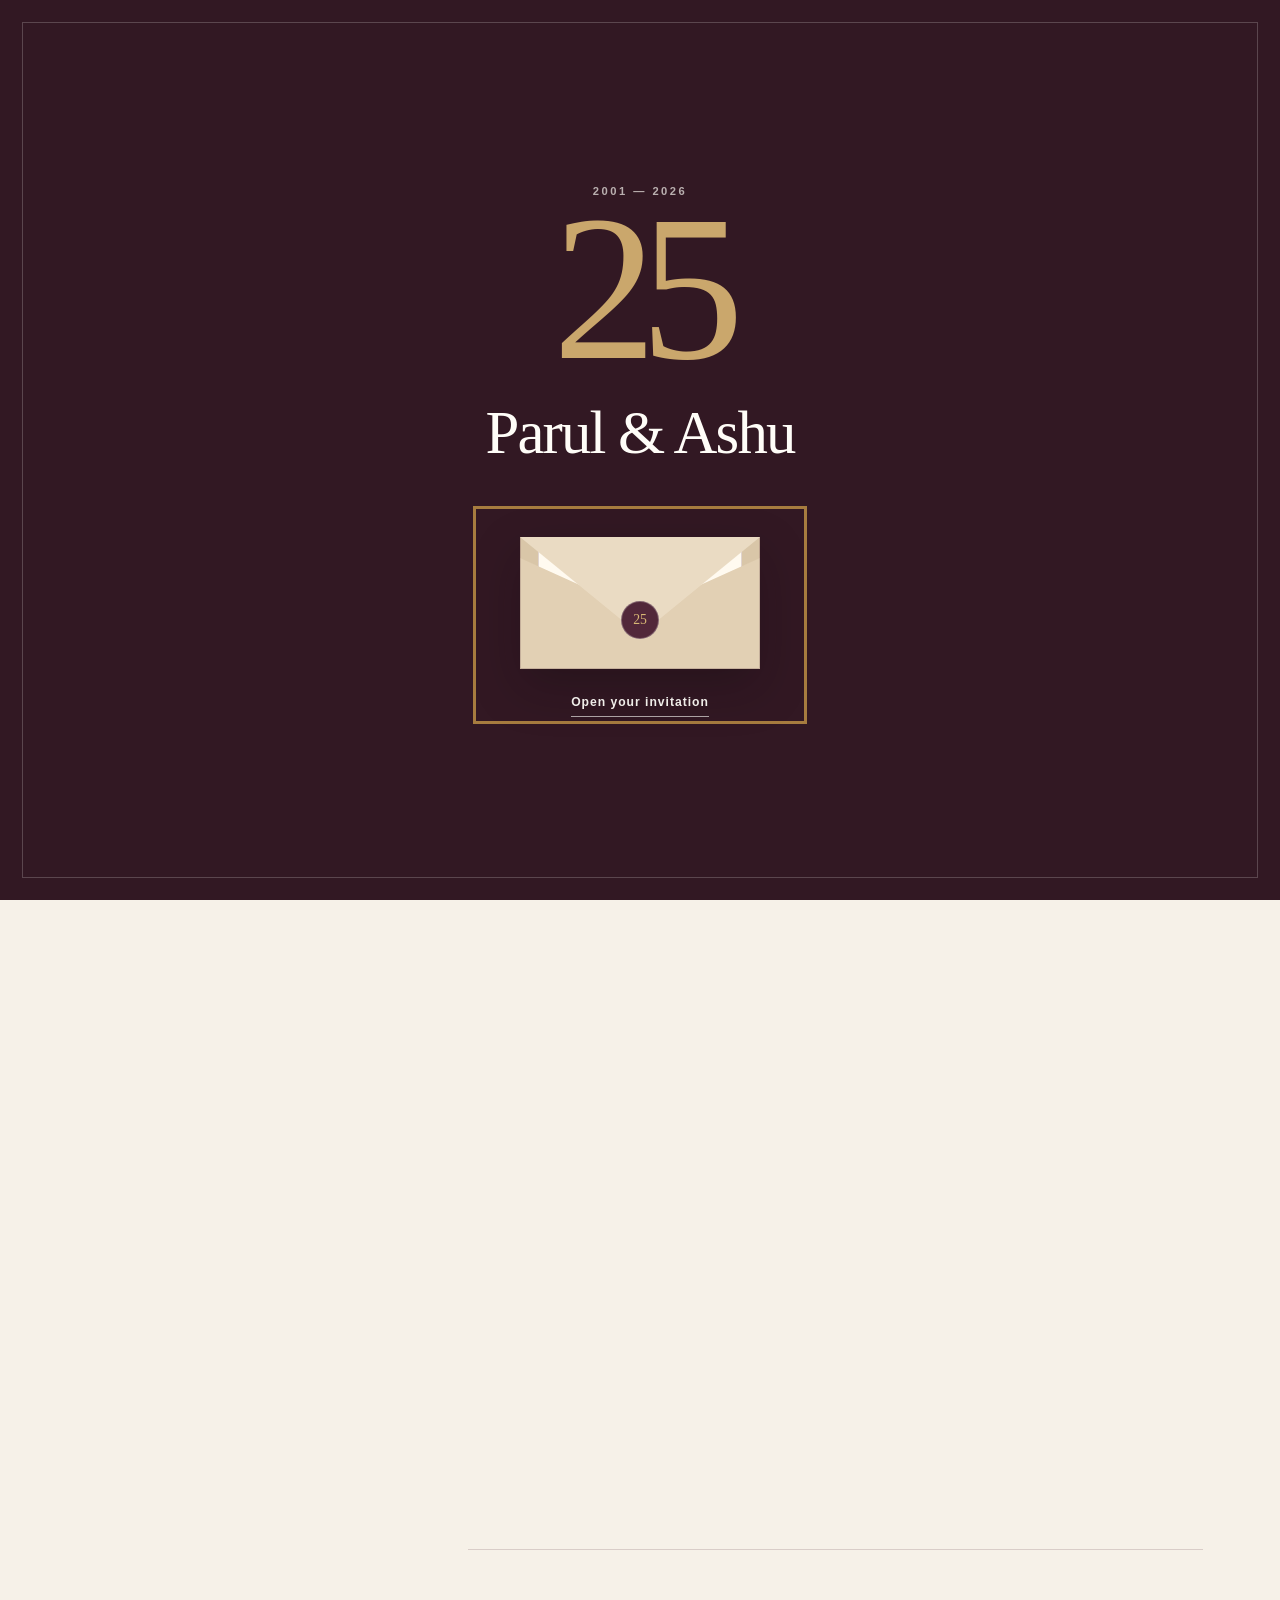
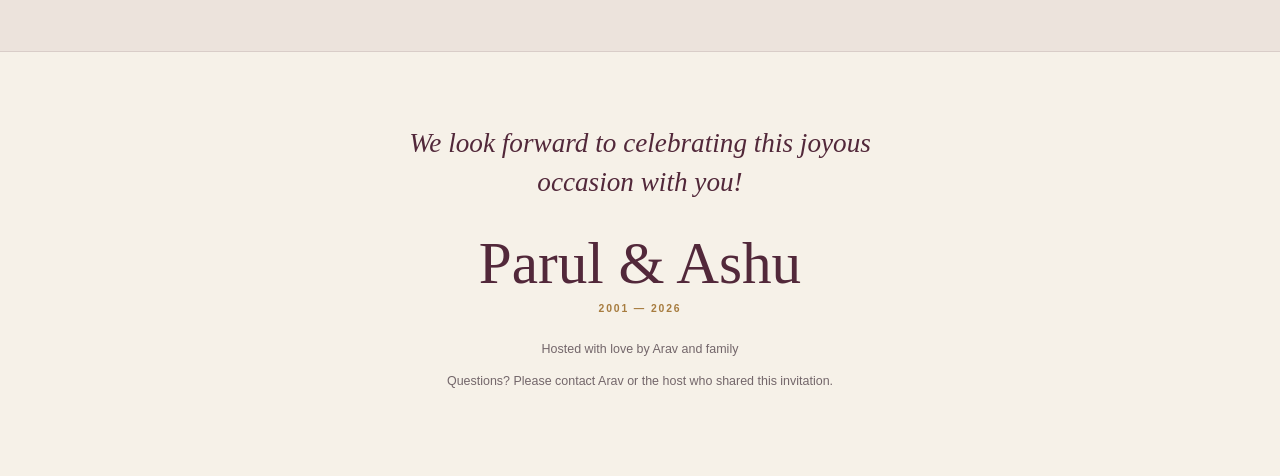
==== index.html @ 301b46ca "Simplify RSVP copy and format phone input" ====
<!doctype html>
<html lang="en">
  <head>
    <meta charset="UTF-8" />
    <meta
      http-equiv="Content-Security-Policy"
      content="default-src 'self'; script-src 'self'; style-src 'self'; font-src 'self'; img-src 'self' data: https:; media-src 'self'; connect-src 'self' https://*.supabase.co; object-src 'none'; frame-src 'none'; base-uri 'none'; form-action 'none'; upgrade-insecure-requests"
    />
    <meta name="viewport" content="width=device-width, initial-scale=1" />
    <meta name="theme-color" content="#52283a" />
    <meta name="color-scheme" content="light" />
    <meta name="referrer" content="no-referrer" />
    <meta name="robots" content="noindex, nofollow, noarchive" />
    <meta
      name="description"
      content="Celebrate Parul and Ashu's twenty-fifth wedding anniversary with family and friends."
    />
    <link rel="canonical" href="https://aravtewari.github.io/anniversary-invitation/" />
    <meta property="og:type" content="website" />
    <meta property="og:url" content="https://aravtewari.github.io/anniversary-invitation/" />
    <meta property="og:title" content="Parul &amp; Ashu | 25th Wedding Anniversary" />
    <meta property="og:description" content="Join us in Fremont to celebrate twenty-five years together." />
    <meta property="og:image" content="https://aravtewari.github.io/anniversary-invitation/assets/og.png" />
    <meta property="og:image:width" content="1200" />
    <meta property="og:image:height" content="630" />
    <meta property="og:image:alt" content="25 Years of Love — A Silver Jubilee Celebration" />
    <meta name="twitter:card" content="summary_large_image" />
    <meta name="twitter:title" content="Parul &amp; Ashu | 25th Wedding Anniversary" />
    <meta name="twitter:description" content="Join us in Fremont to celebrate twenty-five years together." />
    <meta name="twitter:image" content="https://aravtewari.github.io/anniversary-invitation/assets/og.png" />
    <meta name="twitter:image:alt" content="25 Years of Love — A Silver Jubilee Celebration" />
    <title>Parul &amp; Ashu | 25th Wedding Anniversary</title>
    <link rel="icon" href="./assets/favicon.svg" type="image/svg+xml" />
    <link rel="stylesheet" href="./styles.css?v=20260911-11" />
    <script src="./site-config.js?v=20260911-12" defer></script>
    <script src="./app.js?v=20260911-12" defer></script>
  </head>
  <body class="is-locked">
    <a class="skip-link" href="#main-content">Skip to invitation</a>

    <div class="invitation-gate" id="invitation-gate" role="dialog" aria-modal="true" aria-labelledby="gate-title">
      <p class="gate-year">2001 — 2026</p>
      <p class="gate-number" aria-hidden="true">25</p>
      <h1 class="gate-title" id="gate-title">Parul &amp; Ashu</h1>
      <button class="gate-button" id="open-invitation" type="button">
        <span class="envelope-visual" aria-hidden="true">
          <span class="envelope-back"></span>
          <span class="envelope-card"><strong>25</strong><small>years</small></span>
          <span class="envelope-flap"></span>
          <span class="envelope-front"></span>
          <span class="envelope-seal">25</span>
        </span>
        <span class="gate-button-label" id="gate-family">Open your invitation</span>
      </button>
    </div>

    <header class="site-header" id="site-header">
      <a class="brand" href="#top" aria-label="Parul and Ashu anniversary invitation home">
        <span>Parul &amp; Ashu</span>
        <small>25 years</small>
      </a>
      <nav aria-label="Invitation navigation">
        <a href="#details">Details</a>
        <a class="nav-rsvp" href="#rsvp" data-rsvp-link>RSVP</a>
      </nav>
    </header>

    <audio id="background-music" src="./assets/manwa-laage-guitar.mp3" preload="metadata"></audio>

    <main id="main-content" tabindex="-1">
      <section class="hero" id="top" aria-labelledby="hero-title">
        <div class="hero-grid">
          <div class="hero-copy reveal is-visible">
            <p class="personal-greeting" id="personal-greeting">Dear Family &amp; Friends,</p>
            <p class="hero-intro">Please join us to celebrate the</p>
            <div class="anniversary-heading">
              <h1 class="anniversary-title" id="hero-title">
                <span class="anniversary-number">25<sup>th</sup></span>
                <span class="anniversary-word">anniversary</span>
              </h1>
              <p class="anniversary-of">of</p>
              <p class="hero-couple">
                <span data-config="partner1">Parul</span>
                <span class="ampersand">&amp;</span>
                <span data-config="partner2">Ashu</span>
              </p>
            </div>
            <p class="hero-deck" data-config="invitationMessage">
              Having you with us will make this milestone truly complete. Please join us as we celebrate twenty-five years of love, laughter, and lifelong friendships.
            </p>
            <p class="hero-date">
              <span data-config="dateLabel">Sunday, December 20, 2026</span>
              <span aria-hidden="true">·</span>
              <span data-config="timeLabel">5:30 PM Pacific Time</span>
            </p>
            <div class="hero-actions">
              <a class="button button-primary" href="#rsvp" data-rsvp-link>RSVP</a>
              <a class="text-link" href="#details">View details</a>
            </div>
          </div>

          <figure class="portrait-stage reveal is-visible">
            <div class="portrait-frame">
              <img id="couple-photo" alt="" hidden />
              <div class="portrait-placeholder" id="portrait-placeholder" aria-hidden="true">
                <strong>25</strong>
                <span>years together</span>
              </div>
            </div>
            <figcaption>
              <span data-config="weddingYear">2001</span>
              <span aria-hidden="true">—</span>
              <span data-config="celebrationYear">2026</span>
            </figcaption>
          </figure>
        </div>
      </section>

      <section class="details section" id="details" aria-labelledby="details-title">
        <div class="section-heading reveal">
          <p class="eyebrow">The celebration</p>
          <h2 id="details-title">What you should know</h2>
        </div>

        <div class="event-facts reveal">
          <article>
            <p class="fact-label">When</p>
            <h3 id="event-date">Sunday&#10;December 20, 2026</h3>
            <p data-config="timeLabel">5:30 PM Pacific Time</p>
            <a class="detail-action" id="calendar-link" href="" hidden>Add to calendar</a>
          </article>
          <article>
            <p class="fact-label">Where</p>
            <h3 data-config="venueName">Royale Sakoon, Fremont</h3>
            <p data-config="venueAddress">5200 Mowry Ave Suite K, Fremont, CA 94538</p>
            <a class="detail-action" id="maps-link" href="" hidden>Open in Maps</a>
          </article>
          <article>
            <p class="fact-label">Attire</p>
            <h3>Festive elegance</h3>
            <p>
              Women: <span data-config="dressCodeWomen">Cocktail sarees or lehengas.</span><br />
              Men: <span data-config="dressCodeMen">Western formal — suits or dinner jackets.</span>
            </p>
          </article>
        </div>

        <div class="schedule" id="evening">
          <div class="schedule-heading reveal">
            <p class="eyebrow">Evening plan</p>
          </div>
          <ol class="timeline" id="timeline"></ol>
        </div>
      </section>

      <section class="rsvp section" id="rsvp" aria-labelledby="rsvp-title">
        <div class="rsvp-card reveal">
          <div class="rsvp-heading">
            <p class="eyebrow">Kindly reply</p>
            <h2 id="rsvp-title">Will you celebrate with us?</h2>
            <p data-config="rsvpDeadline">Please reply at your earliest convenience.</p>
          </div>

          <div class="invite-context" id="invite-context" hidden>
            <span id="invite-context-copy"></span>
            <button id="use-general-form" type="button">This is not my invitation</button>
          </div>

          <form class="rsvp-form" id="rsvp-form">
            <div class="form-grid">
              <div class="form-field form-field-wide">
                <label for="response-name">Your name or family name</label>
                <input
                  id="response-name"
                  name="name"
                  type="text"
                  maxlength="120"
                  autocomplete="name"
                  placeholder="Guest &amp; Family"
                  required
                />
              </div>

              <fieldset class="form-field form-field-wide attendance-field">
                <legend>Will you attend?</legend>
                <div class="attendance-options">
                  <label>
                    <input type="radio" name="attending" value="yes" required />
                    <span>Yes, we'll be there</span>
                  </label>
                  <label>
                    <input type="radio" name="attending" value="no" />
                    <span>No, we can't make it</span>
                  </label>
                </div>
              </fieldset>

              <div class="form-field form-field-wide" id="party-size-field" hidden>
                <label for="party-size">Number attending</label>
                <input id="party-size" name="partySize" type="number" min="1" max="7" inputmode="numeric" />
                <small id="party-size-hint">Include yourself.</small>
              </div>

              <div class="form-field">
                <label for="response-email">Email</label>
                <input
                  id="response-email"
                  name="email"
                  type="email"
                  maxlength="254"
                  autocomplete="email"
                  placeholder="you@example.com"
                />
              </div>

              <div class="form-field">
                <label for="response-phone">Mobile phone</label>
                <input
                  id="response-phone"
                  name="phone"
                  type="tel"
                  maxlength="32"
                  autocomplete="tel"
                  placeholder="(408) 555-0123"
                />
              </div>

              <p class="contact-requirement form-field-wide">Please provide an email address or mobile phone number.</p>

              <div class="form-field form-field-wide">
                <label for="guest-message">Message for the hosts <span>Optional</span></label>
                <textarea id="guest-message" name="message" maxlength="1000" rows="4"></textarea>
              </div>
            </div>

            <div class="consent-options">
              <label>
                <input id="sms-opt-in" name="smsOptIn" type="checkbox" />
                <span>
                  Text me up to 3 updates from Parul &amp; Ashu. Message and data rates may apply.
                  Reply STOP to opt out. <a href="./privacy.html">Privacy</a> ·
                  <a href="./sms-terms.html">SMS terms</a>
                </span>
              </label>
            </div>

            <div class="form-trap" aria-hidden="true">
              <label for="website">Leave this field empty</label>
              <input id="website" name="website" type="text" tabindex="-1" autocomplete="off" />
            </div>

            <button class="button button-primary rsvp-submit" id="rsvp-submit" type="submit">
              Send RSVP <span aria-hidden="true">→</span>
            </button>
          </form>

          <p class="rsvp-status" id="rsvp-status" role="status" aria-live="polite" hidden></p>
          <p class="rsvp-disclosure">
            Your response is private and available only to the celebration hosts. We use your contact details
            only to manage this event and the updates you request.
          </p>
        </div>
      </section>
    </main>

    <footer>
      <p class="footer-closing">We look forward to celebrating this joyous occasion with you!</p>
      <p class="footer-names"><span data-config="partner1">Parul</span> &amp; <span data-config="partner2">Ashu</span></p>
      <p class="footer-year"><span data-config="weddingYear">2001</span> — <span data-config="celebrationYear">2026</span></p>
      <p data-config="hostedBy">Hosted with love by Arav and family</p>
      <p data-config="contactText">Questions? Please contact Arav or the host who shared this invitation.</p>
    </footer>

    <noscript>
      <div class="noscript-notice">
        This invitation needs JavaScript for personalization and RSVP. Please contact the host to reply.
      </div>
    </noscript>
  </body>
</html>
---- styles.css ----
@font-face {
  font-family: "Pinyon Script";
  src: url("./assets/fonts/pinyon-script.ttf") format("truetype");
  font-style: normal;
  font-weight: 400;
  font-display: swap;
}

:root {
  --ivory: #f6f1e8;
  --paper: #fffdf8;
  --plum: #52283a;
  --plum-dark: #321823;
  --rose: #935b6c;
  --gold: #a77c3f;
  --ink: #231b1e;
  --muted: #73666a;
  --line: rgba(82, 40, 58, 0.18);
  --display: "Iowan Old Style", Baskerville, "Times New Roman", serif;
  --body: "Avenir Next", Avenir, "Helvetica Neue", Arial, sans-serif;
}

* {
  box-sizing: border-box;
}

[hidden] {
  display: none !important;
}

html {
  scroll-behavior: smooth;
  scroll-padding-top: 86px;
}

body {
  min-width: 320px;
  margin: 0;
  background: var(--ivory);
  color: var(--ink);
  font-family: var(--body);
  font-size: 16px;
  line-height: 1.6;
  -webkit-font-smoothing: antialiased;
}

body.is-locked {
  overflow: hidden;
}

button,
input,
textarea {
  font: inherit;
}

button,
a,
input,
textarea {
  -webkit-tap-highlight-color: transparent;
}

a {
  color: inherit;
}

img {
  display: block;
  max-width: 100%;
}

h1,
h2,
h3,
p,
figure {
  margin-top: 0;
}

h1,
h2,
h3 {
  text-wrap: balance;
}

p {
  text-wrap: pretty;
}

:focus-visible {
  outline: 3px solid var(--gold);
  outline-offset: 4px;
}

.skip-link {
  position: fixed;
  top: 12px;
  left: 12px;
  z-index: 1000;
  padding: 10px 14px;
  background: var(--paper);
  color: var(--plum);
  font-weight: 700;
  transform: translateY(-180%);
  transition: transform 160ms ease;
}

.skip-link:focus {
  transform: translateY(0);
}

.invitation-gate {
  position: fixed;
  inset: 0;
  z-index: 900;
  display: grid;
  align-content: center;
  justify-items: center;
  overflow-y: auto;
  padding: 36px 24px;
  background: var(--plum-dark);
  color: var(--paper);
  overscroll-behavior: contain;
  text-align: center;
  transition: opacity 360ms ease, visibility 360ms ease;
}

.invitation-gate::before {
  position: absolute;
  inset: 22px;
  border: 1px solid rgba(255, 253, 248, 0.2);
  content: "";
  pointer-events: none;
}

.invitation-gate.is-open {
  visibility: hidden;
  opacity: 0;
}

.gate-year {
  margin-bottom: 20px;
  color: rgba(255, 253, 248, 0.66);
  font-size: 0.7rem;
  font-weight: 600;
  letter-spacing: 0.22em;
}

.gate-number {
  margin: 0;
  color: #caa76c;
  font-family: var(--display);
  font-size: clamp(8rem, 24vw, 13rem);
  font-weight: 400;
  letter-spacing: -0.08em;
  line-height: 0.66;
}

.gate-title {
  margin: 26px 0 32px;
  color: var(--paper);
  font-family: var(--display);
  font-size: clamp(2.1rem, 6vw, 3.8rem);
  font-weight: 400;
  letter-spacing: -0.03em;
}

.gate-button {
  display: grid;
  width: min(320px, 88vw);
  justify-items: center;
  padding: 0;
  border: 0;
  background: transparent;
  color: var(--paper);
  cursor: pointer;
}

.gate-button:disabled,
.gate-button[aria-disabled="true"] {
  cursor: default;
  opacity: 1;
}

.gate-button-label {
  margin-top: 24px;
  padding-bottom: 4px;
  border-bottom: 1px solid rgba(255, 253, 248, 0.62);
  font-size: 0.76rem;
  font-weight: 700;
  letter-spacing: 0.08em;
  transition: opacity 240ms ease, transform 240ms ease;
}

.envelope-visual {
  position: relative;
  display: block;
  width: 240px;
  height: 156px;
  perspective: 800px;
  filter: drop-shadow(0 18px 24px rgba(10, 3, 7, 0.24));
  transition: transform 220ms ease;
}

.gate-button:not(:disabled):not([aria-disabled="true"]):hover .envelope-visual {
  transform: translateY(-4px);
}

.envelope-back,
.envelope-card,
.envelope-flap,
.envelope-front,
.envelope-seal {
  position: absolute;
  display: block;
}

.envelope-back {
  inset: 24px 0 0;
  z-index: 0;
  border: 1px solid rgba(82, 40, 58, 0.22);
  background: #d9c6a8;
}

.envelope-card {
  top: 34px;
  right: 18px;
  left: 18px;
  z-index: 2;
  display: grid;
  height: 112px;
  align-content: center;
  justify-items: center;
  border: 1px solid rgba(82, 40, 58, 0.18);
  background: #fffaf0;
  color: var(--plum);
  transform: translateY(0);
  transition: transform 640ms cubic-bezier(0.22, 0.72, 0.2, 1);
  transition-delay: 260ms;
}

.envelope-card strong {
  font-family: var(--display);
  font-size: 3.5rem;
  font-weight: 400;
  letter-spacing: -0.07em;
  line-height: 0.76;
}

.envelope-card small {
  margin-top: 9px;
  font-size: 0.55rem;
  font-weight: 700;
  letter-spacing: 0.2em;
  text-transform: uppercase;
}

.envelope-flap {
  top: 24px;
  right: 0;
  left: 0;
  z-index: 4;
  height: 98px;
  background: #eadbc3;
  clip-path: polygon(0 0, 100% 0, 50% 100%);
  transform: rotateX(0deg);
  transform-origin: top center;
}

.envelope-front {
  inset: 24px 0 0;
  z-index: 3;
  border: 1px solid rgba(82, 40, 58, 0.2);
  background: #e2d0b4;
  clip-path: polygon(0 16%, 50% 57%, 100% 16%, 100% 100%, 0 100%);
}

.envelope-seal {
  top: 88px;
  left: 50%;
  z-index: 5;
  display: grid;
  width: 38px;
  height: 38px;
  place-items: center;
  border: 1px solid rgba(255, 253, 248, 0.28);
  border-radius: 50%;
  background: var(--plum);
  color: #d8b875;
  font-family: var(--display);
  font-size: 0.86rem;
  transform: translateX(-50%);
  transition: opacity 180ms ease, transform 180ms ease;
}

.invitation-gate.is-opening .envelope-flap {
  animation: envelope-flap-open 620ms cubic-bezier(0.42, 0, 0.2, 1) forwards;
}

.invitation-gate.is-opening .envelope-card {
  transform: translateY(-74px) rotate(-1deg);
}

.invitation-gate.is-opening .envelope-seal {
  opacity: 0;
  transform: translateX(-50%) scale(0.72);
}

.invitation-gate.is-opening .gate-button-label {
  opacity: 0;
  transform: translateY(8px);
}

@keyframes envelope-flap-open {
  0% {
    z-index: 4;
    transform: rotateX(0deg);
  }

  49% {
    z-index: 4;
  }

  50% {
    z-index: 1;
  }

  100% {
    z-index: 1;
    transform: rotateX(180deg);
  }
}

.site-header {
  position: fixed;
  top: 0;
  right: 0;
  left: 0;
  z-index: 100;
  display: flex;
  min-height: 78px;
  align-items: center;
  justify-content: space-between;
  gap: 24px;
  padding: 12px clamp(20px, 5vw, 72px);
  border-bottom: 1px solid transparent;
  transition: background 180ms ease, border-color 180ms ease;
}

.site-header.is-scrolled {
  border-color: var(--line);
  background: rgba(246, 241, 232, 0.94);
  backdrop-filter: blur(14px);
}

.brand {
  display: grid;
  color: var(--plum);
  line-height: 1;
  text-decoration: none;
}

.brand span {
  font-family: var(--display);
  font-size: 1.35rem;
}

.brand small {
  margin-top: 5px;
  color: var(--muted);
  font-size: 0.58rem;
  font-weight: 700;
  letter-spacing: 0.15em;
  text-transform: uppercase;
}

.site-header nav {
  display: flex;
  align-items: center;
  gap: clamp(12px, 2.5vw, 32px);
}

.site-header nav > a {
  color: var(--plum);
  font-size: 0.74rem;
  font-weight: 700;
  letter-spacing: 0.08em;
  text-decoration: none;
  text-transform: uppercase;
}

.site-header .nav-rsvp {
  padding-bottom: 3px;
  border-bottom: 1px solid currentColor;
}

.hero {
  display: grid;
  min-height: 100svh;
  align-items: center;
  padding: 122px clamp(22px, 6vw, 96px) 80px;
  border-bottom: 1px solid var(--line);
}

.hero-grid {
  display: grid;
  width: min(1160px, 100%);
  margin: 0 auto;
  align-items: center;
  gap: clamp(48px, 8vw, 118px);
  grid-template-columns: minmax(0, 1.05fr) minmax(320px, 0.78fr);
}

.eyebrow,
.fact-label {
  margin-bottom: 18px;
  color: var(--rose);
  font-size: 0.67rem;
  font-weight: 700;
  letter-spacing: 0.18em;
  text-transform: uppercase;
}

.personal-greeting {
  margin-bottom: 24px;
  color: var(--muted);
  font-family: var(--display);
  font-size: clamp(1.25rem, 2vw, 1.6rem);
  font-style: italic;
}

.hero-intro {
  margin-bottom: 22px;
  color: var(--muted);
  font-family: var(--body);
  font-size: clamp(0.95rem, 1.2vw, 1.1rem);
  line-height: 1.6;
}

.anniversary-heading {
  display: grid;
  justify-items: center;
  width: fit-content;
  max-width: 100%;
  margin-inline: auto;
  text-align: center;
}

.anniversary-title {
  display: flex;
  align-items: baseline;
  gap: 0.18em;
  width: fit-content;
  max-width: 100%;
  margin-bottom: 12px;
  color: var(--plum);
  font-family: "Pinyon Script", var(--display);
  font-size: clamp(2.75rem, 4.7vw, 4.5rem);
  font-weight: 400;
  letter-spacing: 0;
  line-height: 1.2;
  white-space: nowrap;
}

.anniversary-number {
  color: var(--gold);
}

.anniversary-number sup {
  margin-left: 0.06em;
  font-size: 0.32em;
  line-height: 0;
  vertical-align: super;
}

.anniversary-of {
  margin-bottom: 4px;
  color: var(--muted);
  font-family: var(--display);
  font-size: 1rem;
  font-style: italic;
  line-height: 1.2;
}

.hero-couple {
  display: flex;
  align-items: baseline;
  gap: 0.18em;
  margin-bottom: 24px;
  color: var(--plum);
  font-family: var(--display);
  font-size: clamp(2.45rem, 4.8vw, 4rem);
  letter-spacing: -0.04em;
  line-height: 1.2;
  white-space: nowrap;
}

.hero-couple .ampersand {
  color: var(--gold);
  font-size: 0.8em;
  font-style: italic;
  letter-spacing: 0;
}

.hero-deck {
  max-width: 520px;
  margin-bottom: 24px;
  color: #51464a;
  font-family: var(--body);
  font-size: clamp(1rem, 1.25vw, 1.1rem);
  line-height: 1.75;
}

.hero-date {
  display: flex;
  flex-wrap: wrap;
  gap: 6px 10px;
  margin-bottom: 34px;
  color: var(--muted);
  font-size: 0.76rem;
  font-weight: 700;
  letter-spacing: 0.05em;
  text-transform: uppercase;
}

.hero-actions {
  display: flex;
  flex-wrap: wrap;
  align-items: center;
  gap: 18px 26px;
}

.button {
  display: inline-flex;
  min-height: 52px;
  align-items: center;
  justify-content: center;
  gap: 10px;
  padding: 12px 25px;
  border: 1px solid transparent;
  cursor: pointer;
  font-size: 0.74rem;
  font-weight: 700;
  letter-spacing: 0.1em;
  text-decoration: none;
  text-transform: uppercase;
  transition: background 160ms ease, border-color 160ms ease, color 160ms ease;
}

.button-primary {
  border-color: var(--plum);
  background: var(--plum);
  color: var(--paper);
}

.button-primary:hover {
  border-color: var(--plum-dark);
  background: var(--plum-dark);
}

.button.is-disabled,
.nav-rsvp.is-disabled {
  cursor: not-allowed;
  opacity: 0.6;
}

.text-link,
.detail-action {
  color: var(--plum);
  font-size: 0.76rem;
  font-weight: 700;
  text-decoration-thickness: 1px;
  text-underline-offset: 5px;
}

.portrait-stage {
  width: min(100%, 440px);
  margin: 0 auto;
}

.portrait-frame {
  position: relative;
  overflow: hidden;
  aspect-ratio: 4 / 5;
  border: 1px solid rgba(82, 40, 58, 0.22);
  background: #eaded7;
  box-shadow: 18px 20px 0 rgba(82, 40, 58, 0.08);
}

.portrait-frame img {
  width: 100%;
  height: 100%;
  object-fit: cover;
}

.portrait-placeholder {
  position: absolute;
  inset: 0;
  display: grid;
  align-content: center;
  justify-items: center;
  background: var(--plum);
  color: var(--paper);
}

.portrait-placeholder strong {
  font-family: var(--display);
  font-size: 8rem;
  font-weight: 400;
  letter-spacing: -0.08em;
  line-height: 0.8;
}

.portrait-placeholder span {
  margin-top: 16px;
  font-size: 0.66rem;
  font-weight: 700;
  letter-spacing: 0.2em;
  text-transform: uppercase;
}

.portrait-stage figcaption {
  display: flex;
  align-items: center;
  justify-content: center;
  gap: 10px;
  margin-top: 18px;
  color: var(--muted);
  font-size: 0.66rem;
  font-weight: 700;
  letter-spacing: 0.16em;
}

.section {
  padding: clamp(78px, 10vw, 122px) clamp(22px, 6vw, 96px);
}

.section-heading {
  width: min(1160px, 100%);
  margin: 0 auto 50px;
}

.section-heading h2,
.rsvp-heading h2 {
  max-width: 720px;
  margin-bottom: 0;
  color: var(--plum);
  font-family: var(--display);
  font-size: clamp(2.8rem, 5.5vw, 4.6rem);
  font-weight: 400;
  letter-spacing: -0.05em;
  line-height: 0.98;
}

.event-facts {
  display: grid;
  width: min(1160px, 100%);
  margin: 0 auto;
  border-top: 1px solid var(--line);
  border-bottom: 1px solid var(--line);
  grid-template-columns: repeat(3, 1fr);
}

.event-facts article {
  min-width: 0;
  padding: 36px clamp(24px, 3vw, 42px) 40px;
  border-right: 1px solid var(--line);
}

.event-facts article:first-child {
  padding-left: 0;
}

.event-facts article:last-child {
  padding-right: 0;
  border-right: 0;
}

.event-facts h3 {
  margin-bottom: 10px;
  color: var(--plum);
  font-family: var(--display);
  font-size: clamp(1.55rem, 2.7vw, 2.25rem);
  font-weight: 400;
  line-height: 1.08;
}

#event-date {
  white-space: pre;
}

.event-facts article > p:not(.fact-label) {
  min-height: 48px;
  margin-bottom: 14px;
  color: var(--muted);
  font-size: clamp(1.0625rem, 1.5vw, 1.125rem);
  font-weight: 600;
  line-height: 1.6;
}

.schedule {
  display: grid;
  width: min(1160px, 100%);
  margin: 78px auto 0;
  gap: clamp(30px, 6vw, 80px);
  grid-template-columns: 0.6fr 1.4fr;
}

.timeline {
  margin: 0;
  padding: 0;
  border-top: 1px solid var(--line);
  list-style: none;
}

.timeline-item {
  display: grid;
  align-items: baseline;
  gap: 18px;
  padding: 22px 0;
  border-bottom: 1px solid var(--line);
  grid-template-columns: 1.25rem minmax(0, 1fr);
}

.timeline-bullet {
  color: var(--gold);
  font-family: var(--display);
  font-size: 1.25rem;
  line-height: 1;
}

.timeline-item h3 {
  margin: 0;
  color: var(--plum);
  font-family: var(--display);
  font-size: clamp(1.45rem, 2.4vw, 2rem);
  font-weight: 400;
  line-height: 1.1;
}

.rsvp {
  border-top: 1px solid var(--line);
  background: #ece3dc;
}

.rsvp-card {
  width: min(900px, 100%);
  margin: 0 auto;
  padding: clamp(42px, 7vw, 76px) clamp(22px, 7vw, 76px);
  border: 1px solid rgba(82, 40, 58, 0.2);
  border-top: 4px solid var(--plum);
  background: var(--paper);
  box-shadow: 0 22px 55px rgba(50, 24, 35, 0.08);
}

.rsvp-heading {
  width: min(680px, 100%);
  margin: 0 auto 38px;
}

.rsvp-heading h2 {
  margin-bottom: 16px;
}

.rsvp-heading > p:last-child {
  margin-bottom: 0;
  color: var(--muted);
}

.invite-context {
  display: flex;
  width: min(680px, 100%);
  align-items: center;
  justify-content: space-between;
  gap: 16px;
  margin: 0 auto 24px;
  padding: 13px 15px;
  border: 1px solid var(--line);
  background: #f6f0e9;
  color: #4d4145;
  font-size: 0.76rem;
}

.invite-context button {
  flex: 0 0 auto;
  padding: 0;
  border: 0;
  background: transparent;
  color: var(--plum);
  cursor: pointer;
  font-size: 0.7rem;
  font-weight: 700;
  text-decoration: underline;
  text-underline-offset: 4px;
}

.rsvp-form {
  width: min(680px, 100%);
  margin: 0 auto;
}

.form-grid {
  display: grid;
  gap: 20px;
  grid-template-columns: repeat(2, minmax(0, 1fr));
}

.form-field {
  display: grid;
  min-width: 0;
  align-content: start;
  gap: 8px;
}

.form-field-wide {
  grid-column: 1 / -1;
}

.form-field label,
.attendance-field legend {
  color: var(--ink);
  font-size: 0.74rem;
  font-weight: 700;
}

.form-field label span {
  color: var(--muted);
  font-size: 0.66rem;
  font-weight: 500;
}

.form-field input,
.form-field textarea {
  width: 100%;
  border: 1px solid rgba(82, 40, 58, 0.24);
  border-radius: 0;
  background: #fff;
  color: var(--ink);
}

.form-field input {
  min-height: 50px;
  padding: 11px 13px;
}

.form-field textarea {
  min-height: 110px;
  padding: 12px 13px;
  resize: vertical;
}

.form-field input:focus,
.form-field textarea:focus {
  border-color: var(--plum);
  outline: 3px solid var(--gold);
  outline-offset: 2px;
}

.form-field input::placeholder,
.form-field textarea::placeholder {
  color: #958a8d;
}

.form-field input:disabled,
.form-field textarea:disabled {
  cursor: not-allowed;
  opacity: 0.65;
}

.form-field small,
.contact-requirement {
  margin: 0;
  color: var(--muted);
  font-size: 0.69rem;
}

.attendance-field {
  min-width: 0;
  margin: 0;
  padding: 0;
  border: 0;
}

.attendance-options {
  display: grid;
  gap: 12px;
  grid-template-columns: repeat(2, minmax(0, 1fr));
}

.attendance-options label {
  position: relative;
  display: block;
  cursor: pointer;
}

.attendance-options input {
  position: absolute;
  width: 1px;
  height: 1px;
  opacity: 0;
}

.attendance-options span {
  display: grid;
  min-height: 52px;
  place-items: center;
  padding: 10px 14px;
  border: 1px solid rgba(82, 40, 58, 0.24);
  background: #fff;
  color: var(--plum);
  text-align: center;
  transition: background 160ms ease, color 160ms ease, border-color 160ms ease;
}

.attendance-options input:focus-visible + span {
  outline: 3px solid var(--gold);
  outline-offset: 3px;
}

.attendance-options input:checked + span {
  border-color: var(--plum);
  background: var(--plum);
  color: var(--paper);
}

.consent-options {
  display: grid;
  gap: 12px;
  margin-top: 24px;
}

.consent-options label {
  display: grid;
  align-items: start;
  gap: 11px;
  color: #5e5155;
  cursor: pointer;
  font-size: 0.73rem;
  grid-template-columns: auto 1fr;
}

.consent-options input {
  width: 18px;
  height: 18px;
  margin-top: 2px;
  accent-color: var(--plum);
}

.consent-options a,
.legal-page a {
  color: var(--plum);
  text-underline-offset: 3px;
}

.legal-page {
  width: min(720px, calc(100% - 40px));
  margin: 0 auto;
  padding: 72px 0;
}

.legal-page h1 {
  color: var(--plum);
  font-family: var(--display);
  font-size: clamp(2.5rem, 8vw, 4.8rem);
  font-weight: 400;
  line-height: 1;
}

.legal-page h2 {
  margin-top: 36px;
  color: var(--plum);
  font-family: var(--display);
  font-size: 1.8rem;
  font-weight: 400;
}

.legal-back {
  display: inline-block;
  margin-bottom: 42px;
  font-size: 0.8rem;
  font-weight: 700;
}

.form-trap {
  position: absolute;
  left: -10000px;
  width: 1px;
  height: 1px;
  overflow: hidden;
}

.rsvp-submit {
  width: min(280px, 100%);
  margin-top: 30px;
}

.rsvp-submit:disabled {
  cursor: wait;
  opacity: 0.62;
}

.rsvp-status {
  width: min(680px, 100%);
  margin: 24px auto 0;
  padding: 12px 14px;
  border: 1px solid var(--line);
  background: #f6f0e9;
  font-size: 0.8rem;
}

.rsvp-status.is-success {
  border-color: #88a68d;
  background: #edf5ed;
  color: #2f5c38;
}

.rsvp-status.is-error {
  border-color: #c58f8f;
  background: #fbefed;
  color: #7f3030;
}

.rsvp-disclosure {
  width: min(680px, 100%);
  margin: 22px auto 0;
  color: var(--muted);
  font-size: 0.69rem;
}

footer {
  padding: 72px 24px;
  border-top: 1px solid var(--line);
  background: var(--ivory);
  color: var(--muted);
  font-size: 0.78rem;
  text-align: center;
}

.footer-closing {
  max-width: 540px;
  margin: 0 auto 32px;
  color: var(--plum);
  font-family: var(--display);
  font-size: clamp(1.25rem, 2.4vw, 1.7rem);
  font-style: italic;
  line-height: 1.42;
}

.footer-names {
  margin-bottom: 8px;
  color: var(--plum);
  font-family: var(--display);
  font-size: clamp(2.3rem, 5vw, 3.7rem);
  line-height: 1;
}

.footer-year {
  margin-bottom: 22px;
  color: var(--gold);
  font-size: 0.65rem;
  font-weight: 700;
  letter-spacing: 0.18em;
}

.noscript-notice {
  position: fixed;
  right: 12px;
  bottom: 12px;
  left: 12px;
  z-index: 999;
  padding: 14px;
  border: 1px solid var(--line);
  background: #fff;
  color: var(--plum);
  text-align: center;
}

.reveal {
  opacity: 0;
  transform: translateY(12px);
  transition: opacity 520ms ease, transform 520ms ease;
}

.reveal.is-visible {
  opacity: 1;
  transform: none;
}

@media (max-width: 880px) {
  .hero-grid {
    gap: 58px;
    grid-template-columns: 1fr;
  }

  .hero-copy {
    max-width: 680px;
  }

  .portrait-stage {
    width: min(82vw, 460px);
  }

  .event-facts {
    grid-template-columns: 1fr;
  }

  .event-facts article,
  .event-facts article:first-child,
  .event-facts article:last-child {
    padding: 30px 0;
    border-right: 0;
    border-bottom: 1px solid var(--line);
  }

  .event-facts article:last-child {
    border-bottom: 0;
  }

  .event-facts article > p:not(.fact-label) {
    min-height: 0;
  }

  .schedule {
    gap: 24px;
    grid-template-columns: 1fr;
  }
}

@media (max-width: 640px) {
  html {
    scroll-padding-top: 72px;
  }

  .site-header {
    min-height: 68px;
    padding: 9px 16px;
  }

  .brand span {
    font-size: 1.1rem;
  }

  .site-header nav {
    gap: 10px;
  }

  .site-header nav > a:not(.nav-rsvp) {
    display: none;
  }

  .hero {
    min-height: auto;
    padding: 106px 20px 70px;
  }

  .hero-date {
    display: grid;
    gap: 3px;
  }

  .hero-date > span[aria-hidden] {
    display: none;
  }

  .hero-actions {
    align-items: stretch;
    flex-direction: column;
  }

  .hero-actions .button {
    width: 100%;
  }

  .portrait-stage {
    width: calc(100% - 18px);
  }

  .section {
    padding-right: 20px;
    padding-left: 20px;
  }

  .timeline-item {
    gap: 12px;
  }

  .form-grid,
  .attendance-options {
    grid-template-columns: 1fr;
  }

  .invite-context {
    align-items: flex-start;
    flex-direction: column;
  }

  .rsvp-card {
    padding-right: 18px;
    padding-left: 18px;
  }

  .rsvp-submit {
    width: 100%;
  }
}

@media (max-height: 700px) {
  .invitation-gate {
    align-content: start;
    padding-top: 24px;
    padding-bottom: 24px;
  }

  .gate-year {
    margin-bottom: 12px;
  }

  .gate-number {
    font-size: 6.5rem;
  }

  .gate-title {
    margin: 18px 0 22px;
    font-size: 2rem;
  }

  .envelope-visual {
    width: 216px;
    height: 140px;
  }

  .envelope-back,
  .envelope-front {
    top: 22px;
  }

  .envelope-card {
    top: 30px;
    height: 100px;
  }

  .envelope-flap {
    top: 22px;
    height: 88px;
  }

  .envelope-seal {
    top: 79px;
  }

  .gate-button-label {
    margin-top: 18px;
  }
}

@media (prefers-reduced-motion: reduce) {
  html {
    scroll-behavior: auto;
  }

  *,
  *::before,
  *::after {
    scroll-behavior: auto !important;
    transition-duration: 0.01ms !important;
    animation-duration: 0.01ms !important;
    animation-iteration-count: 1 !important;
  }

  .reveal {
    opacity: 1;
    transform: none;
  }
}

@media print {
  .invitation-gate,
  .site-header,
  .hero-actions,
  audio {
    display: none !important;
  }

  body {
    background: #fff;
  }

  .hero {
    min-height: auto;
    padding-top: 40px;
  }

  .rsvp-card {
    box-shadow: none;
  }
}
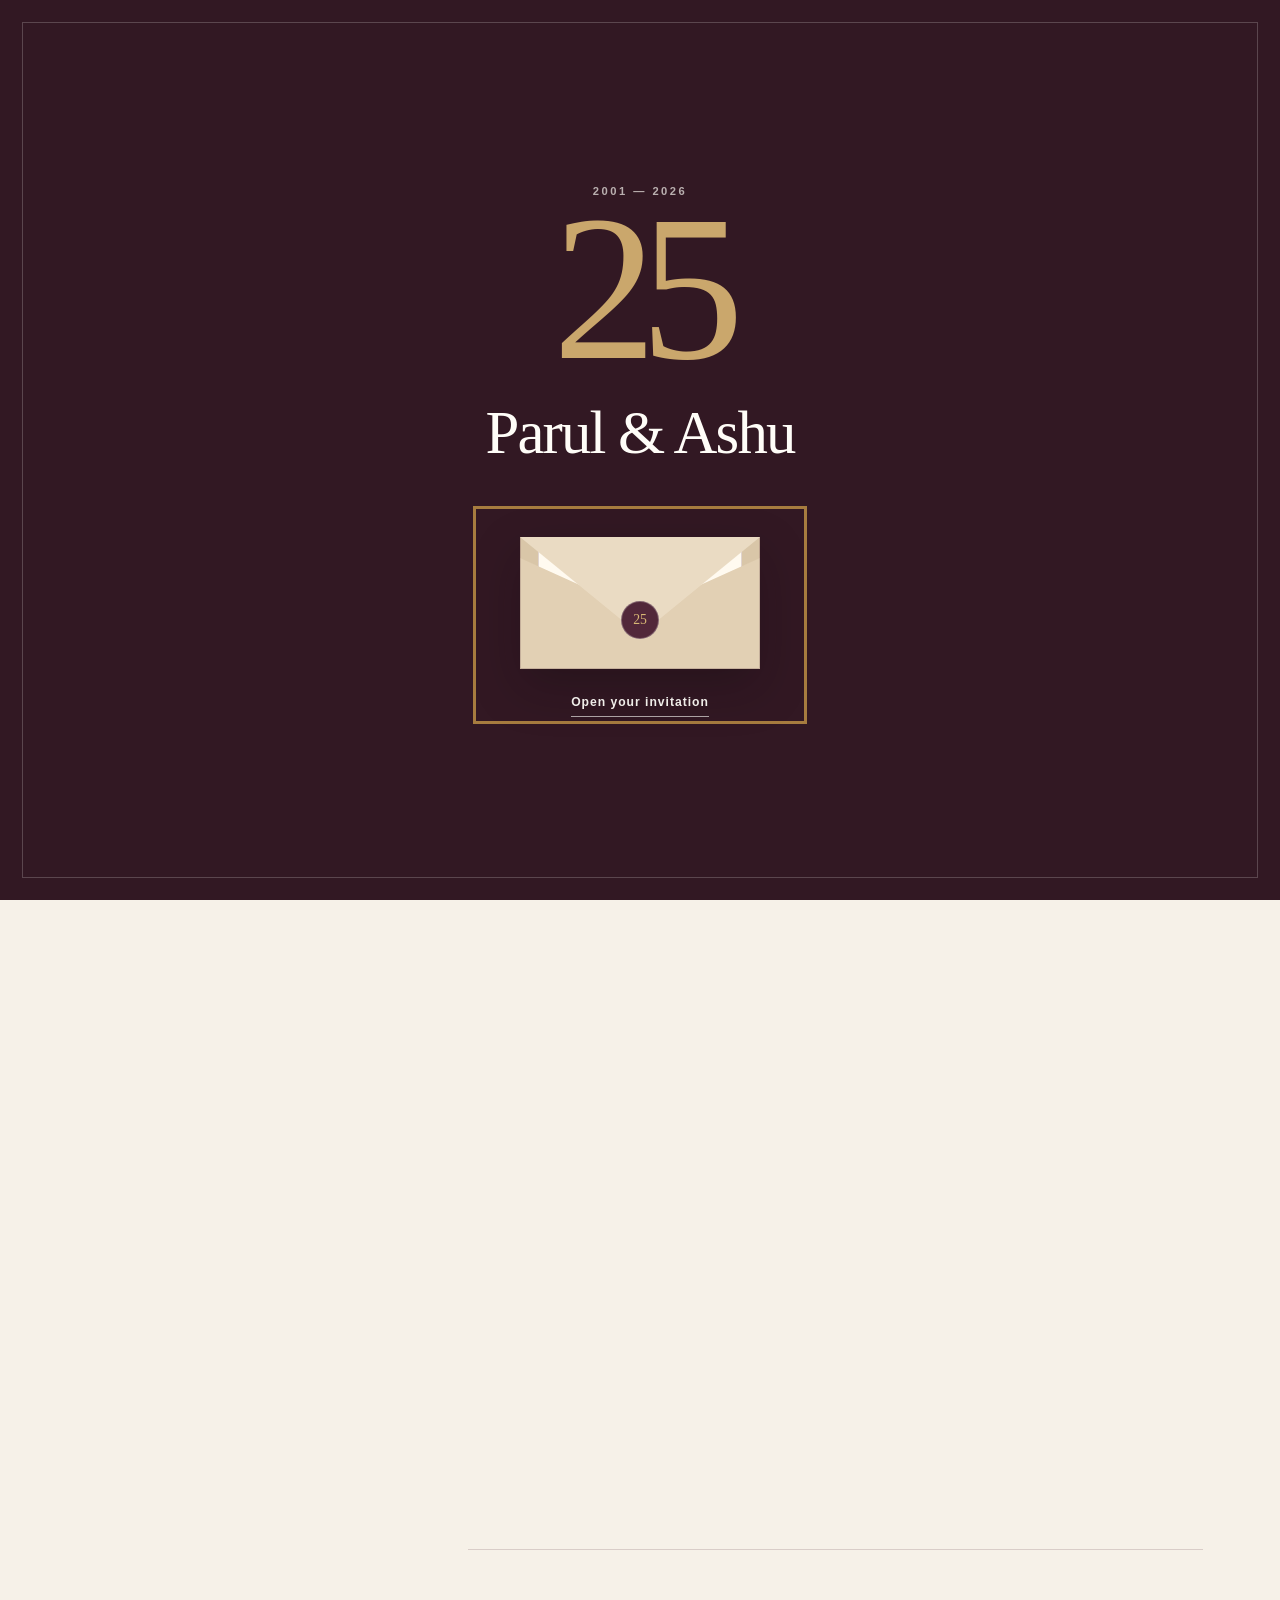
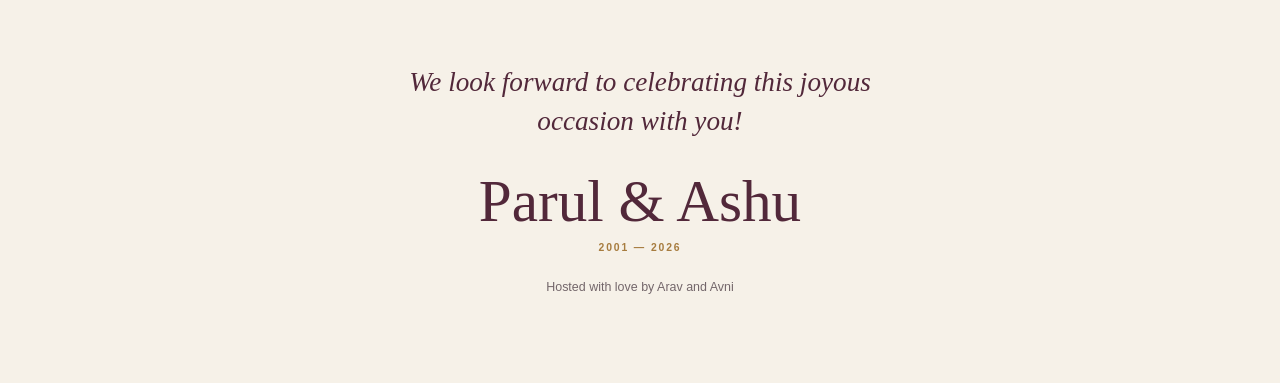
==== commit f00c7827: "Remove SMS checkbox and update hosts" ====
--- a/index.html
+++ b/index.html
@@ -32,8 +32,8 @@
     <title>Parul &amp; Ashu | 25th Wedding Anniversary</title>
     <link rel="icon" href="./assets/favicon.svg" type="image/svg+xml" />
     <link rel="stylesheet" href="./styles.css?v=20260911-11" />
-    <script src="./site-config.js?v=20260911-12" defer></script>
-    <script src="./app.js?v=20260911-12" defer></script>
+    <script src="./site-config.js?v=20260911-13" defer></script>
+    <script src="./app.js?v=20260911-13" defer></script>
   </head>
   <body class="is-locked">
     <a class="skip-link" href="#main-content">Skip to invitation</a>
@@ -233,17 +233,6 @@
               </div>
             </div>
 
-            <div class="consent-options">
-              <label>
-                <input id="sms-opt-in" name="smsOptIn" type="checkbox" />
-                <span>
-                  Text me up to 3 updates from Parul &amp; Ashu. Message and data rates may apply.
-                  Reply STOP to opt out. <a href="./privacy.html">Privacy</a> ·
-                  <a href="./sms-terms.html">SMS terms</a>
-                </span>
-              </label>
-            </div>
-
             <div class="form-trap" aria-hidden="true">
               <label for="website">Leave this field empty</label>
               <input id="website" name="website" type="text" tabindex="-1" autocomplete="off" />
@@ -258,6 +247,7 @@
           <p class="rsvp-disclosure">
             Your response is private and available only to the celebration hosts. We use your contact details
             only to manage this event and the updates you request.
+            Reply STOP to stop texts. <a href="./privacy.html">Privacy</a> · <a href="./sms-terms.html">SMS terms</a>
           </p>
         </div>
       </section>
@@ -267,8 +257,7 @@
       <p class="footer-closing">We look forward to celebrating this joyous occasion with you!</p>
       <p class="footer-names"><span data-config="partner1">Parul</span> &amp; <span data-config="partner2">Ashu</span></p>
       <p class="footer-year"><span data-config="weddingYear">2001</span> — <span data-config="celebrationYear">2026</span></p>
-      <p data-config="hostedBy">Hosted with love by Arav and family</p>
-      <p data-config="contactText">Questions? Please contact Arav or the host who shared this invitation.</p>
+      <p data-config="hostedBy">Hosted with love by Arav and Avni</p>
     </footer>
 
     <noscript>
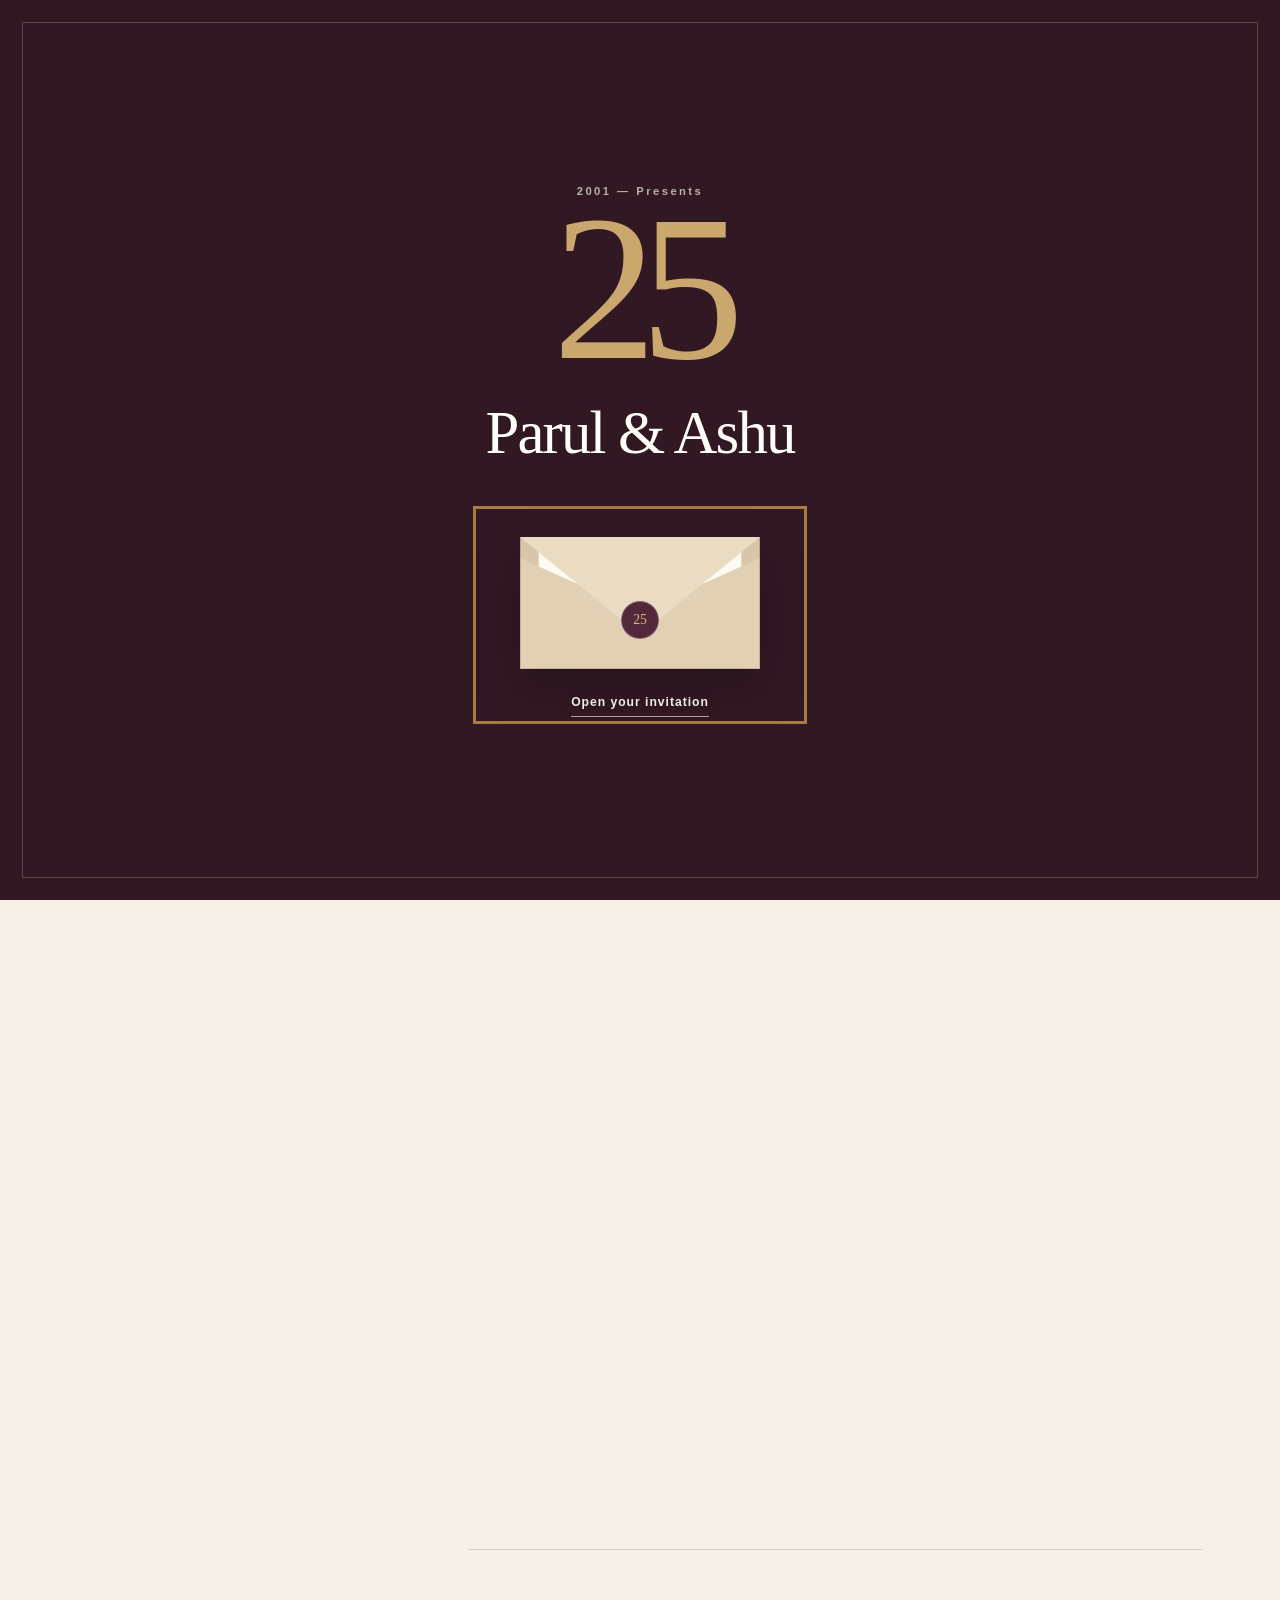
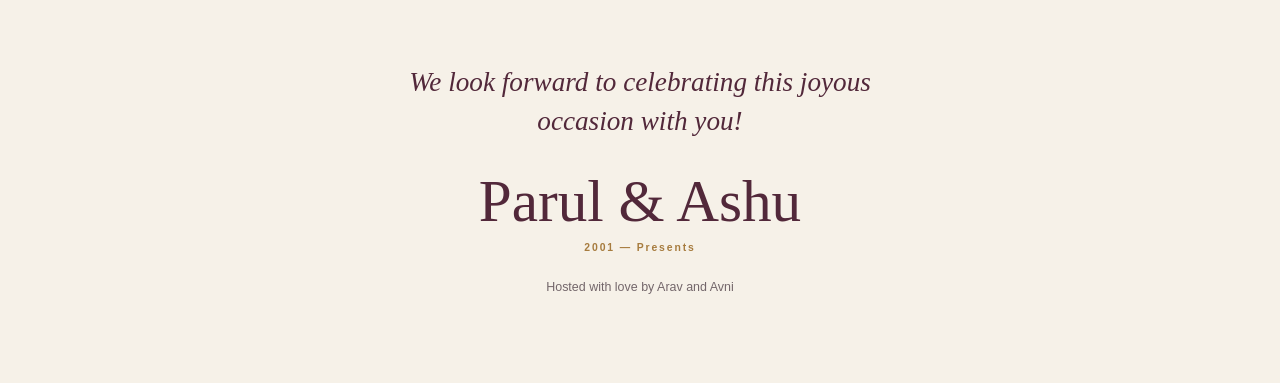
==== commit 66e7c4a9: "Update event heading and displayed year range" ====
--- a/index.html
+++ b/index.html
@@ -32,14 +32,14 @@
     <title>Parul &amp; Ashu | 25th Wedding Anniversary</title>
     <link rel="icon" href="./assets/favicon.svg" type="image/svg+xml" />
     <link rel="stylesheet" href="./styles.css?v=20260911-11" />
-    <script src="./site-config.js?v=20260911-13" defer></script>
-    <script src="./app.js?v=20260911-13" defer></script>
+    <script src="./site-config.js?v=20260912-1" defer></script>
+    <script src="./app.js?v=20260911-14" defer></script>
   </head>
   <body class="is-locked">
     <a class="skip-link" href="#main-content">Skip to invitation</a>
 
     <div class="invitation-gate" id="invitation-gate" role="dialog" aria-modal="true" aria-labelledby="gate-title">
-      <p class="gate-year">2001 — 2026</p>
+      <p class="gate-year">2001 — Presents</p>
       <p class="gate-number" aria-hidden="true">25</p>
       <h1 class="gate-title" id="gate-title">Parul &amp; Ashu</h1>
       <button class="gate-button" id="open-invitation" type="button">
@@ -110,7 +110,7 @@
             <figcaption>
               <span data-config="weddingYear">2001</span>
               <span aria-hidden="true">—</span>
-              <span data-config="celebrationYear">2026</span>
+              <span data-config="celebrationYear">Presents</span>
             </figcaption>
           </figure>
         </div>
@@ -119,7 +119,7 @@
       <section class="details section" id="details" aria-labelledby="details-title">
         <div class="section-heading reveal">
           <p class="eyebrow">The celebration</p>
-          <h2 id="details-title">What you should know</h2>
+          <h2 id="details-title">Event Details</h2>
         </div>
 
         <div class="event-facts reveal">
@@ -256,7 +256,7 @@
     <footer>
       <p class="footer-closing">We look forward to celebrating this joyous occasion with you!</p>
       <p class="footer-names"><span data-config="partner1">Parul</span> &amp; <span data-config="partner2">Ashu</span></p>
-      <p class="footer-year"><span data-config="weddingYear">2001</span> — <span data-config="celebrationYear">2026</span></p>
+      <p class="footer-year"><span data-config="weddingYear">2001</span> — <span data-config="celebrationYear">Presents</span></p>
       <p data-config="hostedBy">Hosted with love by Arav and Avni</p>
     </footer>
 
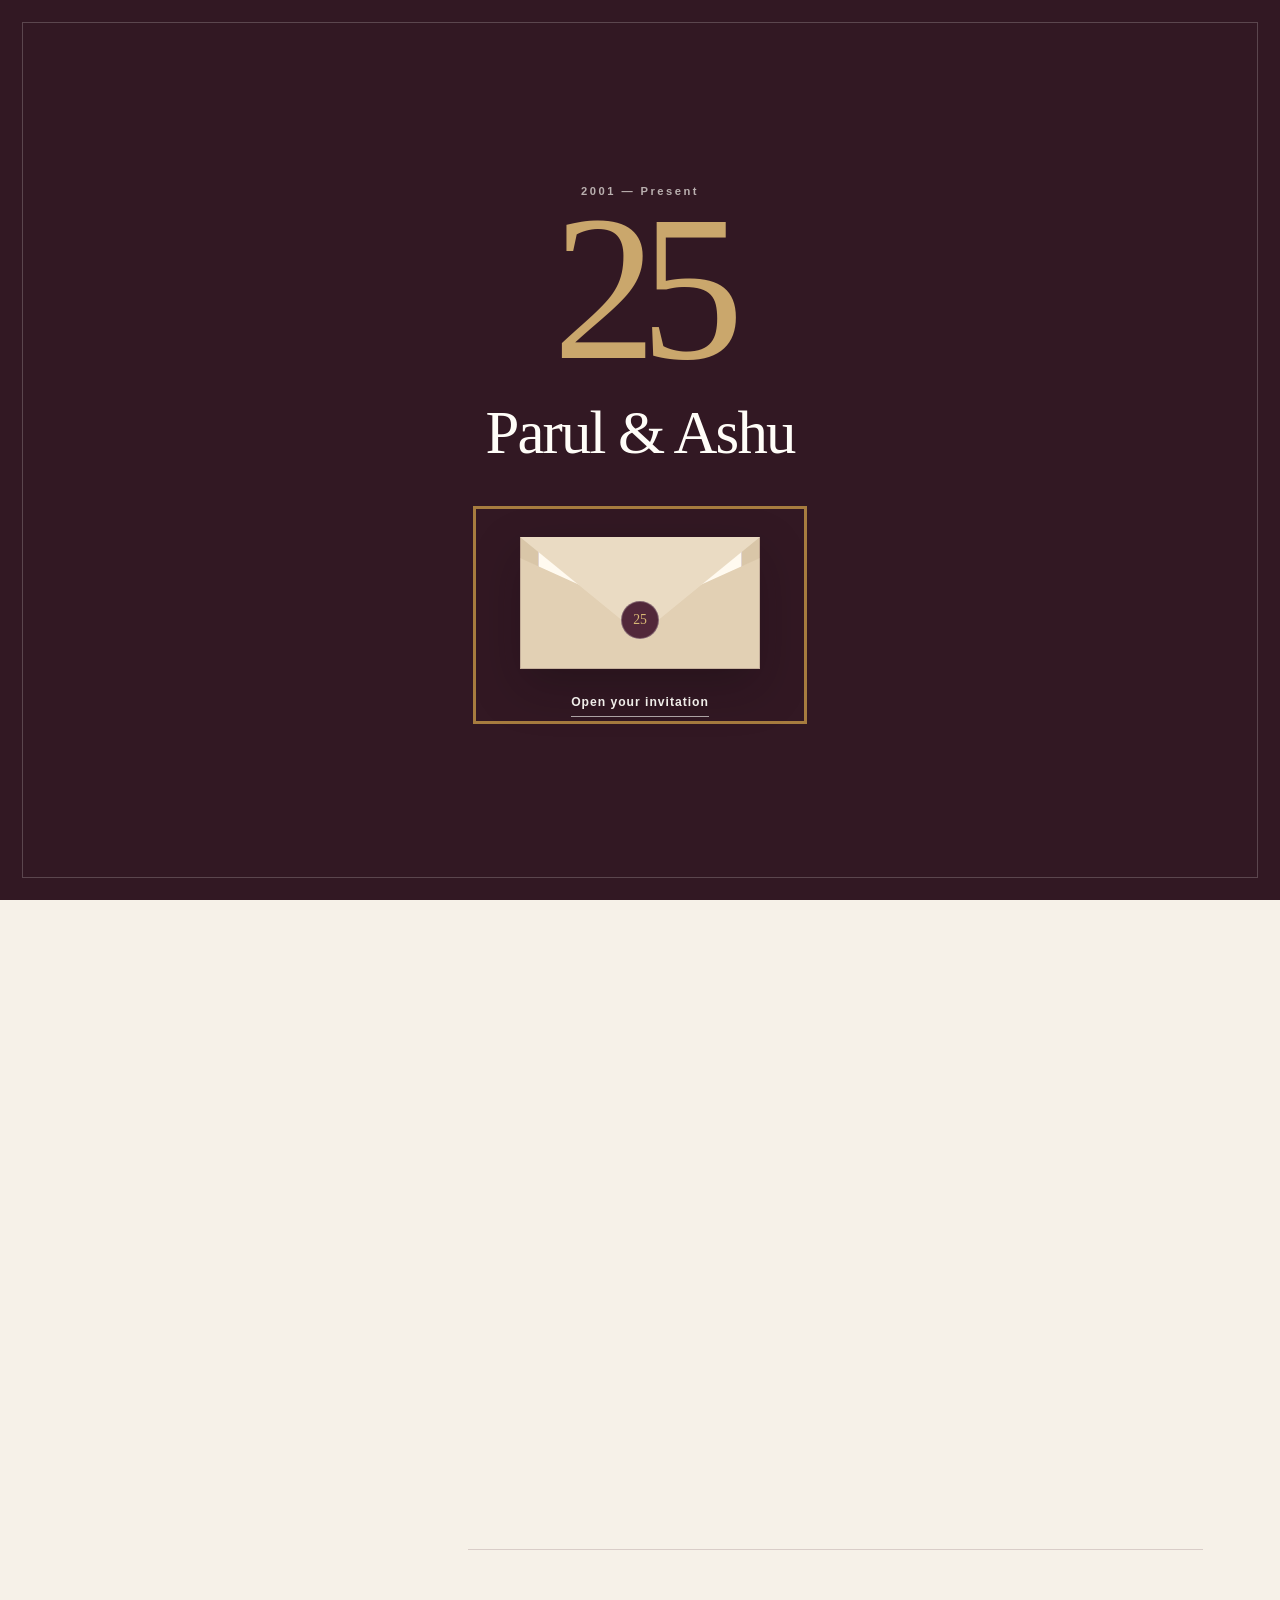
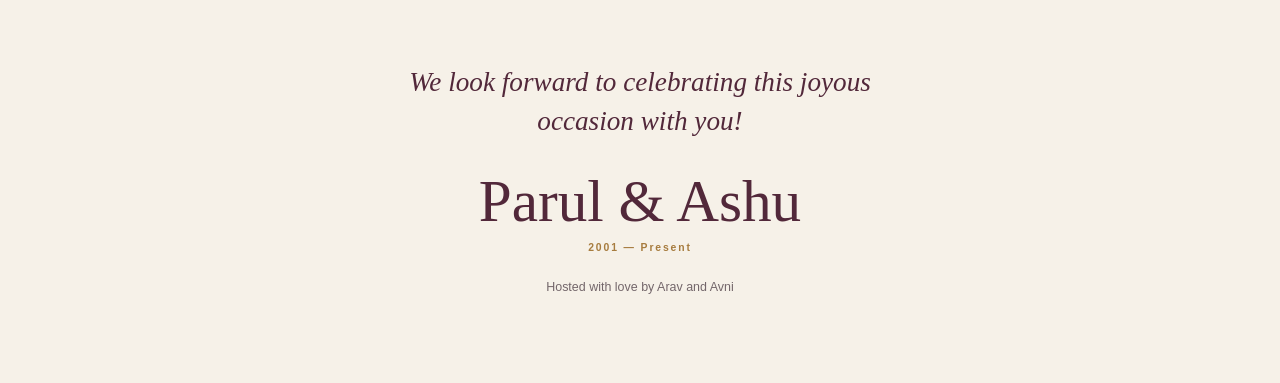
==== commit 1d27169d: "Correct year range to Present" ====
--- a/index.html
+++ b/index.html
@@ -32,14 +32,14 @@
     <title>Parul &amp; Ashu | 25th Wedding Anniversary</title>
     <link rel="icon" href="./assets/favicon.svg" type="image/svg+xml" />
     <link rel="stylesheet" href="./styles.css?v=20260911-11" />
-    <script src="./site-config.js?v=20260912-1" defer></script>
+    <script src="./site-config.js?v=20260912-2" defer></script>
     <script src="./app.js?v=20260911-14" defer></script>
   </head>
   <body class="is-locked">
     <a class="skip-link" href="#main-content">Skip to invitation</a>
 
     <div class="invitation-gate" id="invitation-gate" role="dialog" aria-modal="true" aria-labelledby="gate-title">
-      <p class="gate-year">2001 — Presents</p>
+      <p class="gate-year">2001 — Present</p>
       <p class="gate-number" aria-hidden="true">25</p>
       <h1 class="gate-title" id="gate-title">Parul &amp; Ashu</h1>
       <button class="gate-button" id="open-invitation" type="button">
@@ -110,7 +110,7 @@
             <figcaption>
               <span data-config="weddingYear">2001</span>
               <span aria-hidden="true">—</span>
-              <span data-config="celebrationYear">Presents</span>
+              <span data-config="celebrationYear">Present</span>
             </figcaption>
           </figure>
         </div>
@@ -256,7 +256,7 @@
     <footer>
       <p class="footer-closing">We look forward to celebrating this joyous occasion with you!</p>
       <p class="footer-names"><span data-config="partner1">Parul</span> &amp; <span data-config="partner2">Ashu</span></p>
-      <p class="footer-year"><span data-config="weddingYear">2001</span> — <span data-config="celebrationYear">Presents</span></p>
+      <p class="footer-year"><span data-config="weddingYear">2001</span> — <span data-config="celebrationYear">Present</span></p>
       <p data-config="hostedBy">Hosted with love by Arav and Avni</p>
     </footer>
 
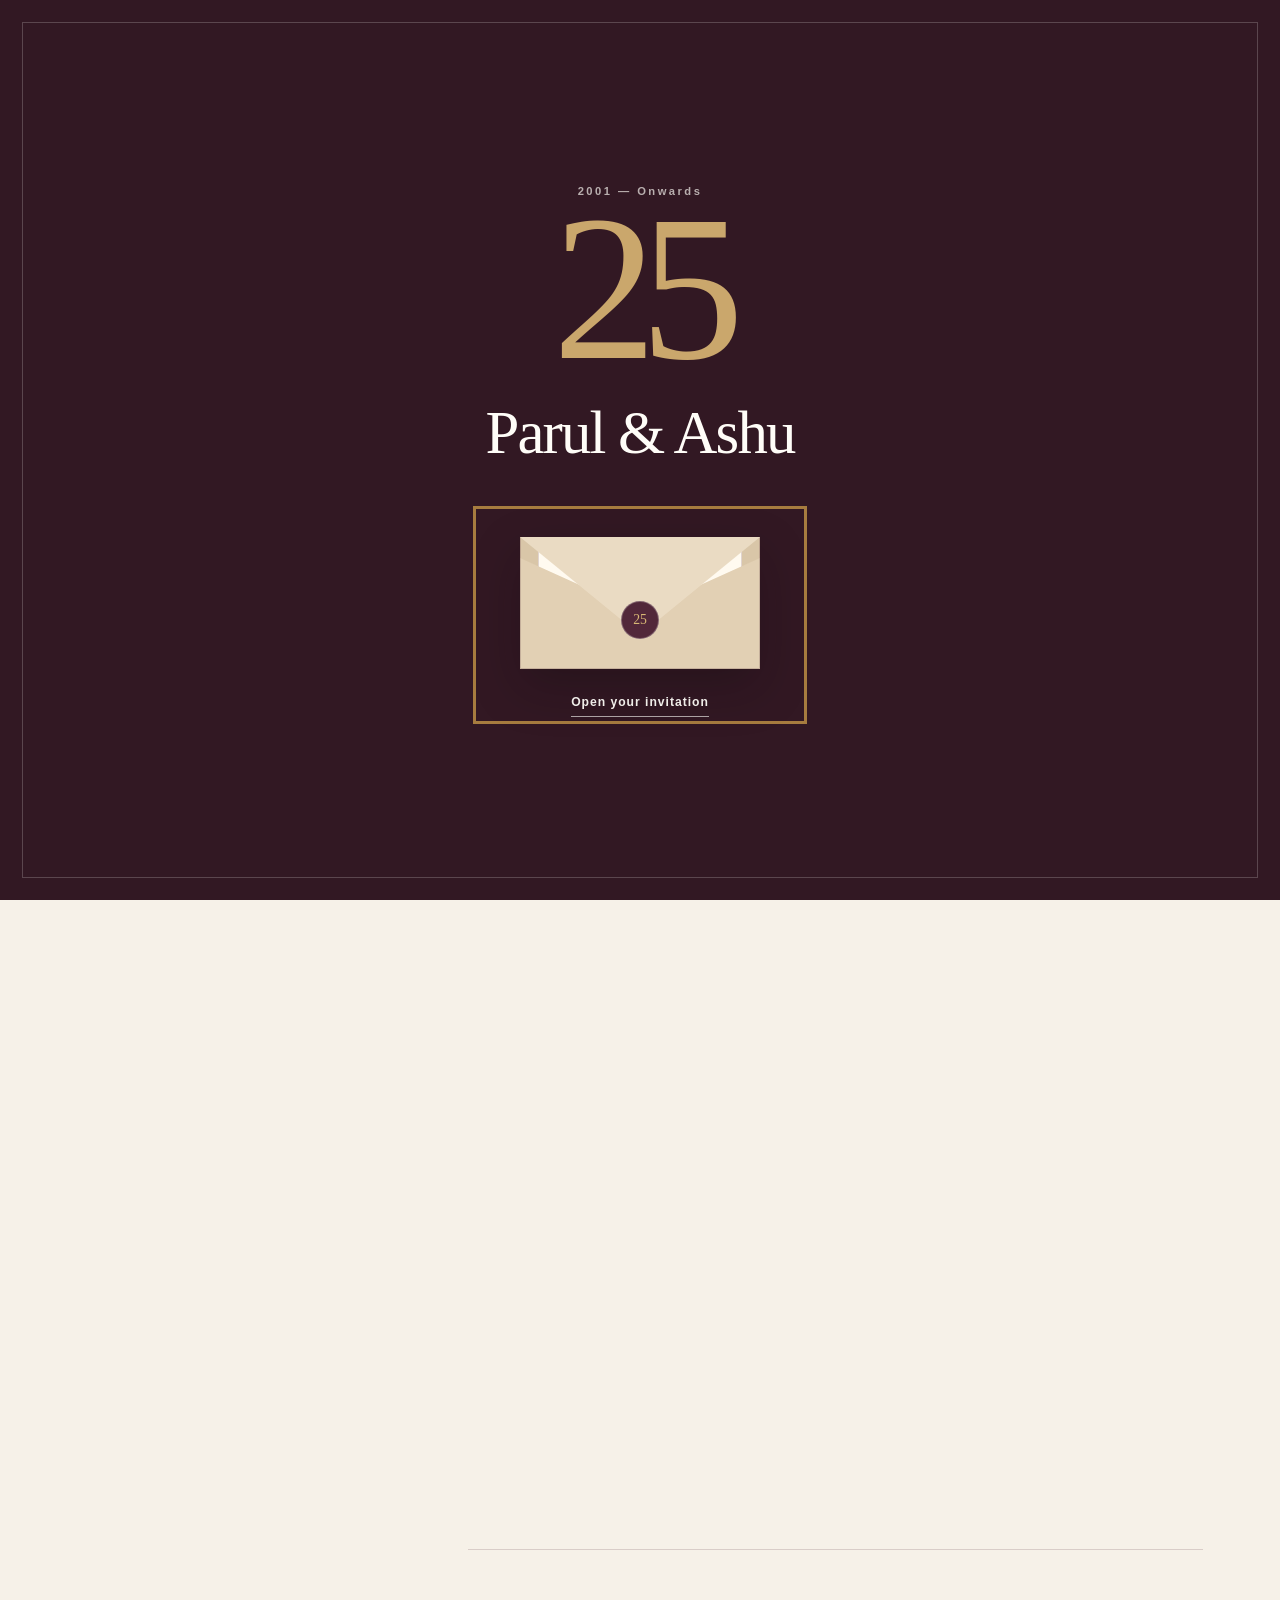
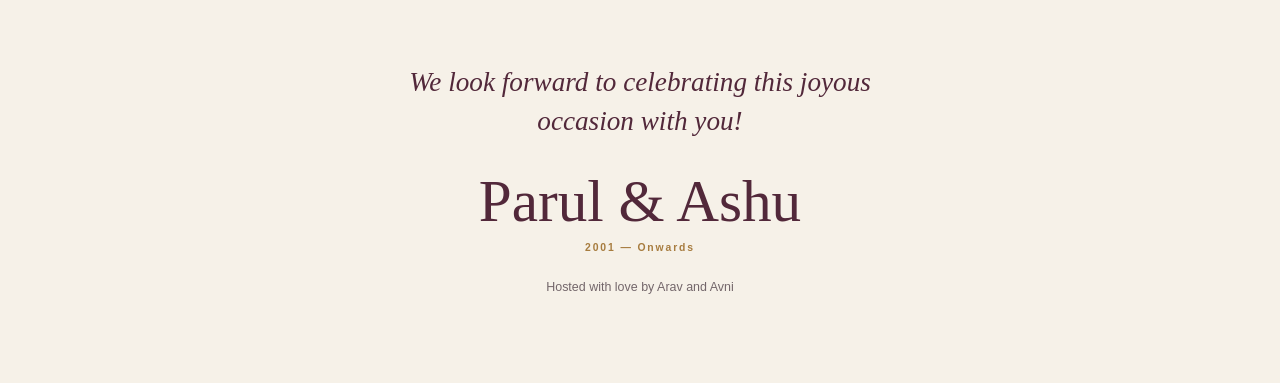
==== commit ee963388: "Update year range to Onwards" ====
--- a/index.html
+++ b/index.html
@@ -32,14 +32,14 @@
     <title>Parul &amp; Ashu | 25th Wedding Anniversary</title>
     <link rel="icon" href="./assets/favicon.svg" type="image/svg+xml" />
     <link rel="stylesheet" href="./styles.css?v=20260911-11" />
-    <script src="./site-config.js?v=20260912-2" defer></script>
-    <script src="./app.js?v=20260911-14" defer></script>
+    <script src="./site-config.js?v=20260913-1" defer></script>
+    <script src="./app.js?v=20260912-3" defer></script>
   </head>
   <body class="is-locked">
     <a class="skip-link" href="#main-content">Skip to invitation</a>
 
     <div class="invitation-gate" id="invitation-gate" role="dialog" aria-modal="true" aria-labelledby="gate-title">
-      <p class="gate-year">2001 — Present</p>
+      <p class="gate-year">2001 — Onwards</p>
       <p class="gate-number" aria-hidden="true">25</p>
       <h1 class="gate-title" id="gate-title">Parul &amp; Ashu</h1>
       <button class="gate-button" id="open-invitation" type="button">
@@ -65,7 +65,7 @@
       </nav>
     </header>
 
-    <audio id="background-music" src="./assets/manwa-laage-guitar.mp3" preload="metadata"></audio>
+    <audio id="background-music" src="./assets/tum-hi-ho-guitar.mp3" preload="metadata"></audio>
 
     <main id="main-content" tabindex="-1">
       <section class="hero" id="top" aria-labelledby="hero-title">
@@ -110,7 +110,7 @@
             <figcaption>
               <span data-config="weddingYear">2001</span>
               <span aria-hidden="true">—</span>
-              <span data-config="celebrationYear">Present</span>
+              <span data-config="celebrationYear">Onwards</span>
             </figcaption>
           </figure>
         </div>
@@ -256,7 +256,7 @@
     <footer>
       <p class="footer-closing">We look forward to celebrating this joyous occasion with you!</p>
       <p class="footer-names"><span data-config="partner1">Parul</span> &amp; <span data-config="partner2">Ashu</span></p>
-      <p class="footer-year"><span data-config="weddingYear">2001</span> — <span data-config="celebrationYear">Present</span></p>
+      <p class="footer-year"><span data-config="weddingYear">2001</span> — <span data-config="celebrationYear">Onwards</span></p>
       <p data-config="hostedBy">Hosted with love by Arav and Avni</p>
     </footer>
 
